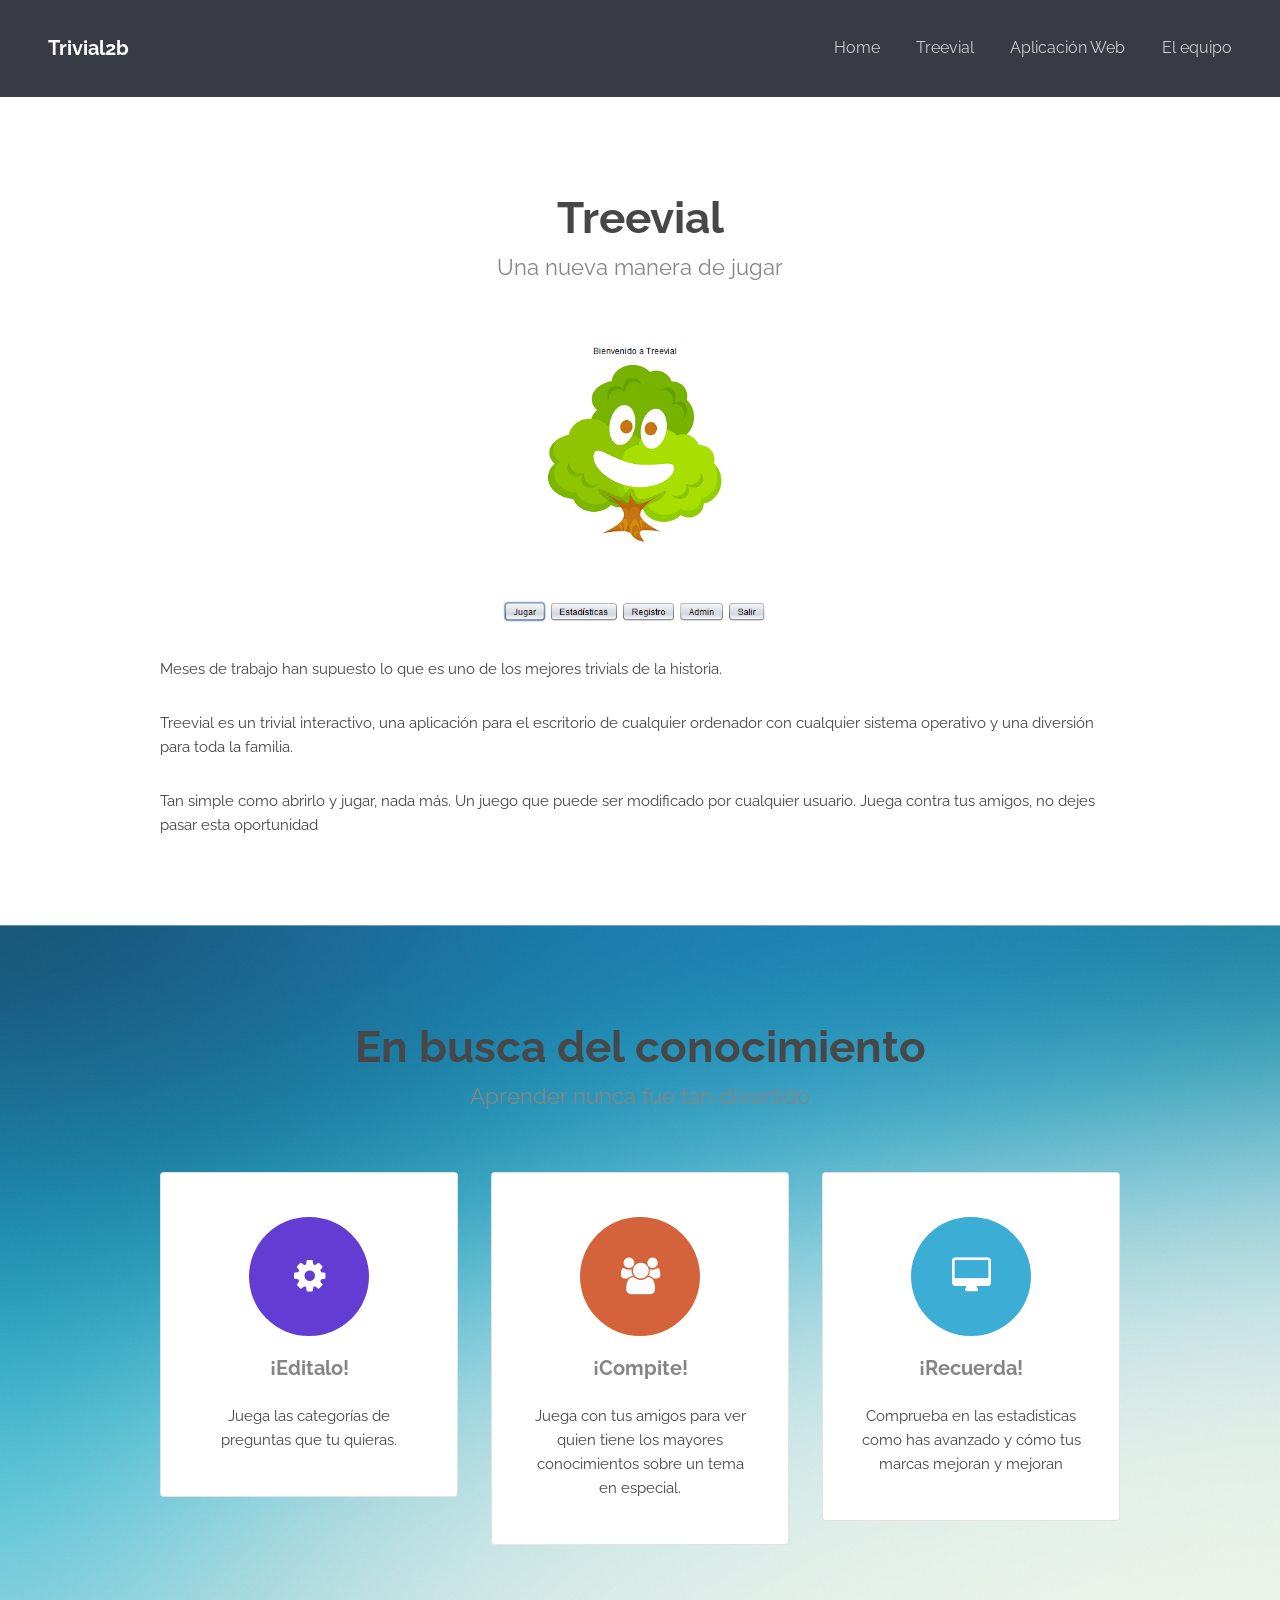
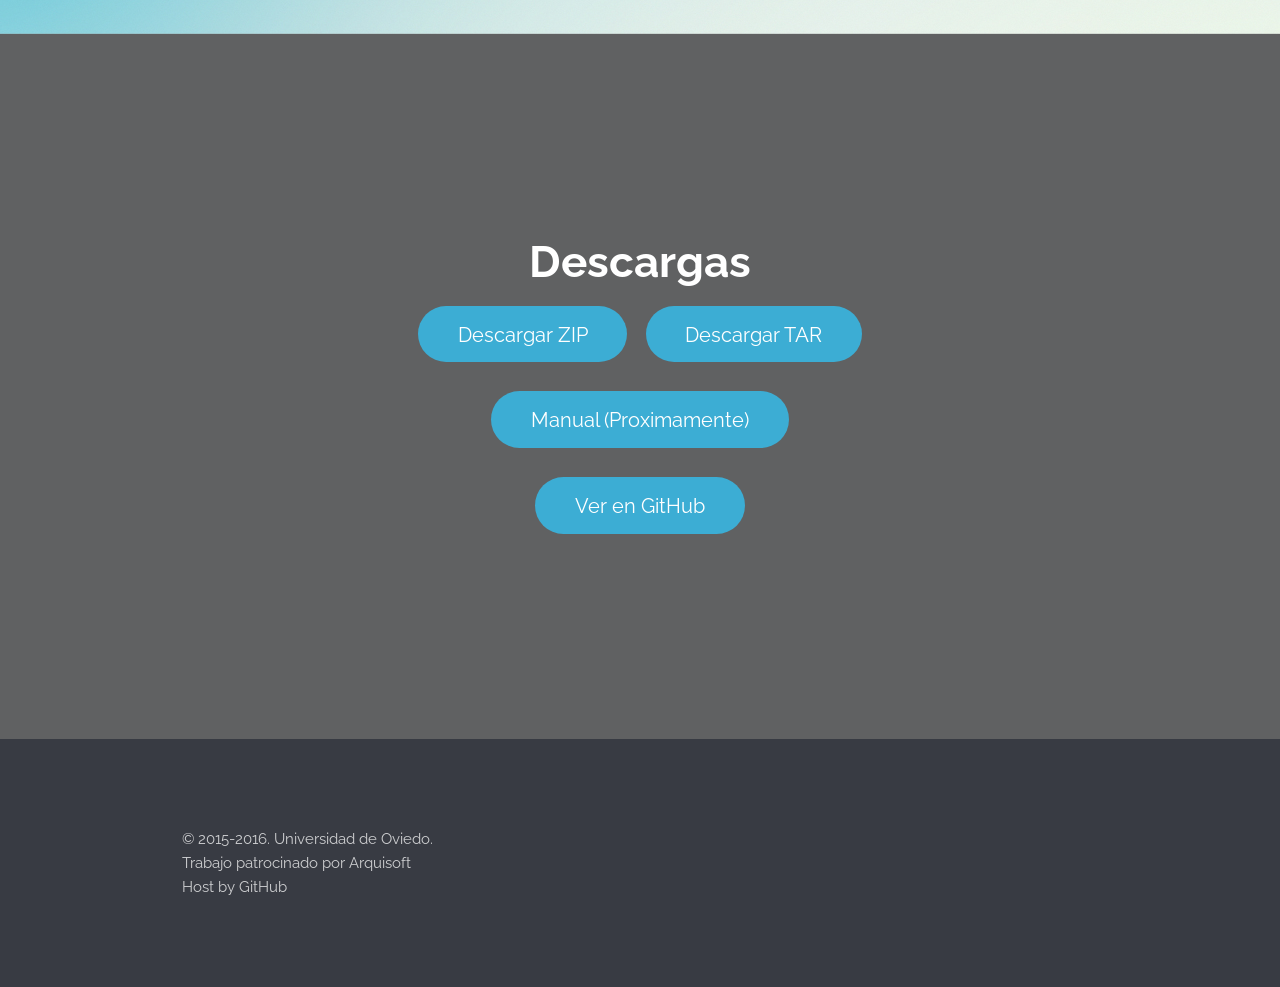
==== aplicacionWeb.html @ b8b86295 "Añadida página de equipo Los integrantes del equipo han sido añadidos con fotos incluidas." ====
<!DOCTYPE html>
<!--
	Transit by TEMPLATED
	templated.co @templatedco
	Released for free under the Creative Commons Attribution 3.0 license (templated.co/license)
-->
<html>
	<head>
		<meta charset="UTF-8">
		<title>Treevial</title>
		<meta http-equiv="content-type" content="text/html; charset=utf-8" />
		<meta name="description" content="" />
		<meta name="keywords" content="" />
		<!--[if lte IE 8]><script src="javascripts/html5shiv.js"></script><![endif]-->
		<script src="javascripts/jquery.min.js"></script>
		<script src="javascripts/skel.min.js"></script>
		<script src="javascripts/skel-layers.min.js"></script>
		<script src="javascripts/init.js"></script>
		<noscript>
			<link rel="stylesheet" href="css/skel.css" />
			<link rel="stylesheet" href="css/style.css" />
			<link rel="stylesheet" href="css/style-xlarge.css" />
		</noscript>
	</head>
	<body>

		<!-- Header -->
			<header id="header">
				<h1><a href="index.html">Trivial2b</a></h1>
				<nav id="nav">
					<ul>
						<li><a href="index.html">Home</a></li>
						<li><a href="treevial.html">Treevial</a></li>
						<li><a href="aplicacionWeb.html">Aplicación Web</a></li>
						<li><a href="equipo.html">El equipo</a></li>
					</ul>
				</nav>
			</header>

		<!-- Main -->
			<section id="main" class="wrapper">
				<div class="container">

					<header class="major">
						<h2>Treevial</h2>
						<p>Una nueva manera de jugar</p>
					</header>

					<a href="https://github.com/Arquisoft/Trivial2b" class="image fix">
						<img src="images/Treevial_Inicio.png" alt="Treevial" />
					</a>
					<p>Meses de trabajo han supuesto lo que es uno de los mejores trivials de la historia.</p>
					<p>Treevial es un trivial interactivo, una aplicación para el escritorio de cualquier ordenador con cualquier sistema operativo y una diversión para toda la familia.</p>
					<p>Tan simple como abrirlo y jugar, nada más. Un juego que puede ser modificado por cualquier usuario. Juega contra tus amigos, no dejes pasar esta oportunidad</p>
				</div>
			</section>

		<!-- Características -->
			<section id="one" class="wrapper style1 special">
				<div class="container">
					<header class="major">
						<h2>En busca del conocimiento</h2>
						<p>Aprender nunca fue tan divertido</p>
					</header>
					<div class="row 150%">
						<div class="4u 12u$(medium)">
							<section class="box">
								<i class="icon big rounded color3 fa-cog"></i>
								<h3>¡Editalo!</h3>
								<p>Juega las categorías de preguntas que tu quieras.</p>
							</section>
						</div>
						<div class="4u 12u$(medium)">
							<section class="box">
								<i class="icon big rounded color7 fa-users"></i>
								<h3>¡Compite!</h3>
								<p>Juega con tus amigos para ver quien tiene los mayores conocimientos sobre un tema en especial.</p>
							</section>
						</div>
						<div class="4u$ 12u$(medium)">
							<section class="box">
								<i class="icon big rounded color1 fa-desktop"></i>
								<h3>¡Recuerda!</h3>
								<p>Comprueba en las estadisticas como has avanzado y cómo tus marcas mejoran y mejoran</p>
							</section>
						</div>
					</div>
				</div>
			</section>
			
		<!-- Opciones -->
			<section id="bannerTreevial">
				<h2>Descargas</h2>
				<ul class="actions">
					<li>
						<a class="button big" href="https://github.com/Arquisoft/Trivial2b/zipball/master">Descargar ZIP</a>
					</li>
					<li>
						<a class="button big" href="https://github.com/Arquisoft/Trivial2b/tarball/master">Descargar TAR</a>
					</li>
				</ul>
				<ul class="actions">
					<li>
						<a class="button big" href="">Manual (Proximamente)</a>
					</li>
				</ul>
				<ul class="actions">
					<li>
						<a class="button big" href="https://github.com/Arquisoft/Trivial2b">Ver en GitHub</a>
					</li>
				</ul>
				
			</section>
			
		<!-- Pie -->
			<footer id="footer">
				<div class="container">
					<div class="row">
						<div class="8u 12u$(medium)">
							<ul class="decorationOff">
								<li>&copy; 2015-2016. Universidad de Oviedo.</li>
								<li>Trabajo patrocinado por <a href="https://github.com/Arquisoft">Arquisoft</a></li>
								<li>Host by <a href="https://github.com/">GitHub</a></li>
							</ul>
						</div>
					</div>
				</div>
			</footer>

	</body>
</html>
---- css/skel.css ----
/* Resets (http://meyerweb.com/eric/tools/css/reset/ | v2.0 | 20110126 | License: none (public domain)) */

	html,body,div,span,applet,object,iframe,h1,h2,h3,h4,h5,h6,p,blockquote,pre,a,abbr,acronym,address,big,cite,code,del,dfn,em,img,ins,kbd,q,s,samp,small,strike,strong,sub,sup,tt,var,b,u,i,center,dl,dt,dd,ol,ul,li,fieldset,form,label,legend,table,caption,tbody,tfoot,thead,tr,th,td,article,aside,canvas,details,embed,figure,figcaption,footer,header,hgroup,menu,nav,output,ruby,section,summary,time,mark,audio,video{margin:0;padding:0;border:0;font-size:100%;font:inherit;vertical-align:baseline;}article,aside,details,figcaption,figure,footer,header,hgroup,menu,nav,section{display:block;}body{line-height:1;}ol,ul{list-style:none;}blockquote,q{quotes:none;}blockquote:before,blockquote:after,q:before,q:after{content:'';content:none;}table{border-collapse:collapse;border-spacing:0;}body{-webkit-text-size-adjust:none}

/* Box Model */

	*, *:before, *:after {
		-moz-box-sizing: border-box;
		-webkit-box-sizing: border-box;
		box-sizing: border-box;
	}

/* Container */

	.container {
		margin-left: auto;
		margin-right: auto;

		/* width: (containers) */
		width: 1200px;
	}

	/* Modifiers */

		/* 125% */
			.container.\31 25\25 {
				width: 100%;

				/* max-width: (containers * 1.25) */
				max-width: 1500px;

				/* min-width: (containers) */
				min-width: 1200px;
			}

		/* 75% */
			.container.\37 5\25 {

				/* width: (containers * 0.75) */
				width: 900px;

			}

		/* 50% */
			.container.\35 0\25 {

				/* width: (containers * 0.50) */
				width: 600px;

			}

		/* 25% */
			.container.\32 5\25 {

				/* width: (containers * 0.25) */
				width: 300px;

			}

/* Grid */

	.row {
		border-bottom: solid 1px transparent;
	}

	.row > * {
		float: left;
	}

	.row:after, .row:before {
		content: '';
		display: block;
		clear: both;
		height: 0;
	}

	.row.uniform > * > :first-child {
		margin-top: 0;
	}

	.row.uniform > * > :last-child {
		margin-bottom: 0;
	}

	/* Gutters */

		/* Normal */

			.row > * {
				/* padding: (gutters.horizontal) 0 0 (gutters.vertical) */
				padding: 0 0 0 2em;
			}

			.row {
				/* margin: -(gutters.horizontal) 0 -1px -(gutters.vertical) */
				margin: 0 0 -1px -2em;
			}

			.row.uniform > * {
				/* padding: (gutters.vertical) 0 0 (gutters.vertical) */
				padding: 2em 0 0 2em;
			}

			.row.uniform {
				/* margin: -(gutters.vertical) 0 -1px -(gutters.vertical) */
				margin: -2em 0 -1px -2em;
			}

		/* 200% */

			.row.\32 00\25 > * {
				/* padding: (gutters.horizontal) 0 0 (gutters.vertical) */
				padding: 0 0 0 4em;
			}

			.row.\32 00\25 {
				/* margin: -(gutters.horizontal) 0 -1px -(gutters.vertical) */
				margin: 0 0 -1px -4em;
			}

			.row.uniform.\32 00\25 > * {
				/* padding: (gutters.vertical) 0 0 (gutters.vertical) */
				padding: 4em 0 0 4em;
			}

			.row.uniform.\32 00\25 {
				/* margin: -(gutters.vertical) 0 -1px -(gutters.vertical) */
				margin: -4em 0 -1px -4em;
			}

		/* 150% */

			.row.\31 50\25 > * {
				/* padding: (gutters.horizontal) 0 0 (gutters.vertical) */
				padding: 0 0 0 1.5em;
			}

			.row.\31 50\25 {
				/* margin: -(gutters.horizontal) 0 -1px -(gutters.vertical) */
				margin: 0 0 -1px -1.5em;
			}

			.row.uniform.\31 50\25 > * {
				/* padding: (gutters.vertical) 0 0 (gutters.vertical) */
				padding: 1.5em 0 0 1.5em;
			}

			.row.uniform.\31 50\25 {
				/* margin: -(gutters.vertical) 0 -1px -(gutters.vertical) */
				margin: -1.5em 0 -1px -1.5em;
			}

		/* 50% */

			.row.\35 0\25 > * {
				/* padding: (gutters.horizontal) 0 0 (gutters.vertical) */
				padding: 0 0 0 1em;
			}

			.row.\35 0\25 {
				/* margin: -(gutters.horizontal) 0 -1px -(gutters.vertical) */
				margin: 0 0 -1px -1em;
			}

			.row.uniform.\35 0\25 > * {
				/* padding: (gutters.vertical) 0 0 (gutters.vertical) */
				padding: 1em 0 0 1em;
			}

			.row.uniform.\35 0\25 {
				/* margin: -(gutters.vertical) 0 -1px -(gutters.vertical) */
				margin: -1em 0 -1px -1em;
			}

		/* 25% */

			.row.\32 5\25 > * {
				/* padding: (gutters.horizontal) 0 0 (gutters.vertical) */
				padding: 0 0 0 0.5em;
			}

			.row.\32 5\25 {
				/* margin: -(gutters.horizontal) 0 -1px -(gutters.vertical) */
				margin: 0 0 -1px -0.5em;
			}

			.row.uniform.\32 5\25 > * {
				/* padding: (gutters.vertical) 0 0 (gutters.vertical) */
				padding: 0.5em 0 0 0.5em;
			}

			.row.uniform.\32 5\25 {
				/* margin: -(gutters.vertical) 0 -1px -(gutters.vertical) */
				margin: -0.5em 0 -1px -0.5em;
			}

		/* 0% */

			.row.\30 \25 > * {
				padding: 0;
			}

			.row.\30 \25 {
				margin: 0 0 -1px 0;
			}

	/* Cells */

		.\31 2u, .\31 2u\24 { width: 100%; clear: none; margin-left: 0; }
		.\31 1u, .\31 1u\24 { width: 91.6666666667%; clear: none; margin-left: 0; }
		.\31 0u, .\31 0u\24 { width: 83.3333333333%; clear: none; margin-left: 0; }
		.\39 u, .\39 u\24 { width: 75%; clear: none; margin-left: 0; }
		.\38 u, .\38 u\24 { width: 66.6666666667%; clear: none; margin-left: 0; }
		.\37 u, .\37 u\24 { width: 58.3333333333%; clear: none; margin-left: 0; }
		.\36 u, .\36 u\24 { width: 50%; clear: none; margin-left: 0; }
		.\35 u, .\35 u\24 { width: 41.6666666667%; clear: none; margin-left: 0; }
		.\34 u, .\34 u\24 { width: 33.3333333333%; clear: none; margin-left: 0; }
		.\33 u, .\33 u\24 { width: 25%; clear: none; margin-left: 0; }
		.\32 u, .\32 u\24 { width: 16.6666666667%; clear: none; margin-left: 0; }
		.\31 u, .\31 u\24 { width: 8.3333333333%; clear: none; margin-left: 0; }

		.\31 2u\24 + *,
		.\31 1u\24 + *,
		.\31 0u\24 + *,
		.\39 u\24 + *,
		.\38 u\24 + *,
		.\37 u\24 + *,
		.\36 u\24 + *,
		.\35 u\24 + *,
		.\34 u\24 + *,
		.\33 u\24 + *,
		.\32 u\24 + *,
		.\31 u\24 + * {
			clear: left;
		}

		.\-11u { margin-left: 91.6666666667% }
		.\-10u { margin-left: 83.3333333333% }
		.\-9u { margin-left: 75% }
		.\-8u { margin-left: 66.6666666667% }
		.\-7u { margin-left: 58.3333333333% }
		.\-6u { margin-left: 50% }
		.\-5u { margin-left: 41.6666666667% }
		.\-4u { margin-left: 33.3333333333% }
		.\-3u { margin-left: 25% }
		.\-2u { margin-left: 16.6666666667% }
		.\-1u { margin-left: 8.3333333333% }
---- css/style.css ----
@charset "UTF-8";
@import url(font-awesome.min.css);
@import url(http://fonts.googleapis.com/css?family=Raleway:700,400);

/*
	Transit by TEMPLATED
	templated.co @templatedco
	Released for free under the Creative Commons Attribution 3.0 license (templated.co/license)
*/

/* Basic */

	body {
		background: #fff;
	}

		body.is-loading *, body.is-loading *:before, body.is-loading *:after {
			-moz-animation: none !important;
			-webkit-animation: none !important;
			-o-animation: none !important;
			-ms-animation: none !important;
			animation: none !important;
			-moz-transition: none !important;
			-webkit-transition: none !important;
			-o-transition: none !important;
			-ms-transition: none !important;
			transition: none !important;
		}

	body, input, select, textarea {
		color: #444;
		font-family: "Raleway", Helvetica, sans-serif;
		font-size: 13pt;
		font-weight: 400;
		line-height: 1.65em;
	}

	a {
		color: #383b43;
		text-decoration: none;
	}

		a:active, a:hover {
			text-decoration: underline;
		}

	strong, b {
		color: #474747;
		font-weight: 700;
	}

	em, i {
		font-style: italic;
	}

	p {
		margin: 0 0 2em 0;
	}

	h1, h2, h3, h4, h5, h6 {
		color: #474747;
		font-weight: 700;
		line-height: 1em;
		margin: 0 0 1em 0;
	}

		h1 a, h2 a, h3 a, h4 a, h5 a, h6 a {
			color: inherit;
			text-decoration: none;
		}

	h2 {
		font-size: 1.75em;
		line-height: 1.5em;
	}

	h3 {
		font-size: 1.35em;
		line-height: 1.5em;
	}

	h4 {
		font-size: 1.1em;
		line-height: 1.5em;
	}

	h5 {
		font-size: 0.9em;
		line-height: 1.5em;
	}

	h6 {
		font-size: 0.7em;
		line-height: 1.5em;
	}

	sub {
		font-size: 0.8em;
		position: relative;
		top: 0.5em;
	}

	sup {
		font-size: 0.8em;
		position: relative;
		top: -0.5em;
	}

	hr {
		border: 0;
		border-bottom: solid 1px rgba(144, 144, 144, 0.25);
		margin: 2em 0;
	}

		hr.major {
			margin: 3em 0;
		}

	blockquote {
		border-left: solid 4px rgba(144, 144, 144, 0.25);
		font-style: italic;
		margin: 0 0 2em 0;
		padding: 0.5em 0 0.5em 2em;
	}

	code {
		background: rgba(144, 144, 144, 0.075);
		border-radius: 4px;
		border: solid 1px rgba(144, 144, 144, 0.25);
		font-family: "Courier New", monospace;
		font-size: 0.9em;
		margin: 0 0.25em;
		padding: 0.25em 0.65em;
	}

	pre {
		-webkit-overflow-scrolling: touch;
		font-family: "Courier New", monospace;
		font-size: 0.9em;
		margin: 0 0 2em 0;
	}

		pre code {
			display: block;
			line-height: 1.75em;
			padding: 1em 1.5em;
			overflow-x: auto;
		}

	.align-left {
		text-align: left;
	}

	.align-center {
		text-align: center;
	}

	.align-right {
		text-align: right;
	}

/* Section/Article */

	section.special, article.special {
		text-align: center;
	}

	header p {
		color: #858585;
		position: relative;
		margin: 0 0 1.5em 0;
	}

	header h2 + p {
		font-size: 1.25em;
		margin-top: -1em;
		line-height: 1.5em;
	}

	header h3 + p {
		font-size: 1.1em;
		margin-top: -0.8em;
		line-height: 1.5em;
	}

	header h4 + p,
	header h5 + p,
	header h6 + p {
		font-size: 0.9em;
		margin-top: -0.6em;
		line-height: 1.5em;
	}

	header.major {
		text-align: center;
		margin-bottom: 4em;
	}

		header.major h2 {
			font-size: 3em;
			margin-bottom: 0.5em;
		}

		header.major p {
			font-size: 1.5em;
		}

/* Form */

	form {
		margin: 0 0 2em 0;
	}

	label {
		color: #474747;
		display: block;
		font-size: 0.9em;
		font-weight: 700;
		margin: 0 0 1em 0;
	}

	input[type="text"],
	input[type="password"],
	input[type="email"],
	select,
	textarea {
		-moz-appearance: none;
		-webkit-appearance: none;
		-o-appearance: none;
		-ms-appearance: none;
		appearance: none;
		background: rgba(144, 144, 144, 0.075);
		border-radius: 4px;
		border: none;
		color: inherit;
		display: block;
		outline: 0;
		padding: 0 1em;
		text-decoration: none;
		width: 100%;
	}

		input[type="text"]:invalid,
		input[type="password"]:invalid,
		input[type="email"]:invalid,
		select:invalid,
		textarea:invalid {
			box-shadow: none;
		}

		input[type="text"]:focus,
		input[type="password"]:focus,
		input[type="email"]:focus,
		select:focus,
		textarea:focus {
			border-color: #383b43;
			box-shadow: 0 0 0 1px #383b43;
		}

	.select-wrapper {
		text-decoration: none;
		display: block;
		position: relative;
	}

		.select-wrapper:before {
			content: "";
			-moz-osx-font-smoothing: grayscale;
			-webkit-font-smoothing: antialiased;
			font-family: FontAwesome;
			font-style: normal;
			font-weight: normal;
			text-transform: none !important;
		}

		.select-wrapper:before {
			color: rgba(144, 144, 144, 0.25);
			display: block;
			height: 2.75em;
			line-height: 2.75em;
			pointer-events: none;
			position: absolute;
			right: 0;
			text-align: center;
			top: 0;
			width: 2.75em;
		}

		.select-wrapper select::-ms-expand {
			display: none;
		}

	input[type="text"],
	input[type="password"],
	input[type="email"],
	select {
		height: 2.75em;
	}

	textarea {
		padding: 0.75em 1em;
	}

	input[type="checkbox"],
	input[type="radio"] {
		-moz-appearance: none;
		-webkit-appearance: none;
		-o-appearance: none;
		-ms-appearance: none;
		appearance: none;
		display: block;
		float: left;
		margin-right: -2em;
		opacity: 0;
		width: 1em;
		z-index: -1;
	}

		input[type="checkbox"] + label,
		input[type="radio"] + label {
			text-decoration: none;
			color: #444;
			cursor: pointer;
			display: inline-block;
			font-size: 1em;
			font-weight: 400;
			padding-left: 2.4em;
			padding-right: 0.75em;
			position: relative;
		}

			input[type="checkbox"] + label:before,
			input[type="radio"] + label:before {
				-moz-osx-font-smoothing: grayscale;
				-webkit-font-smoothing: antialiased;
				font-family: FontAwesome;
				font-style: normal;
				font-weight: normal;
				text-transform: none !important;
			}

			input[type="checkbox"] + label:before,
			input[type="radio"] + label:before {
				background: rgba(144, 144, 144, 0.075);
				border-radius: 4px;
				border: solid 1px rgba(144, 144, 144, 0.25);
				content: '';
				display: inline-block;
				height: 1.65em;
				left: 0;
				line-height: 1.58125em;
				position: absolute;
				text-align: center;
				top: 0;
				width: 1.65em;
			}

		input[type="checkbox"]:checked + label:before,
		input[type="radio"]:checked + label:before {
			background: #3cadd4;
			border-color: #3cadd4;
			color: #ffffff;
			content: '\f00c';
		}

		input[type="checkbox"]:focus + label:before,
		input[type="radio"]:focus + label:before {
			border-color: #383b43;
			box-shadow: 0 0 0 1px #383b43;
		}

	input[type="checkbox"] + label:before {
		border-radius: 4px;
	}

	input[type="radio"] + label:before {
		border-radius: 100%;
	}

	::-webkit-input-placeholder {
		color: #858585 !important;
		opacity: 1.0;
	}

	:-moz-placeholder {
		color: #858585 !important;
		opacity: 1.0;
	}

	::-moz-placeholder {
		color: #858585 !important;
		opacity: 1.0;
	}

	:-ms-input-placeholder {
		color: #858585 !important;
		opacity: 1.0;
	}

	.formerize-placeholder {
		color: #858585 !important;
		opacity: 1.0;
	}

/* Box */

	.box {
		border-radius: 4px;
		border: solid 1px rgba(144, 144, 144, 0.25);
		margin-bottom: 2em;
		padding: 1.5em;
	}

		.box > :last-child,
		.box > :last-child > :last-child,
		.box > :last-child > :last-child > :last-child {
			margin-bottom: 0;
		}

		.box.alt {
			border: 0;
			border-radius: 0;
			padding: 0;
		}

/* Icon */

	.icon {
		text-decoration: none;
		border-bottom: none;
		position: relative;
	}

		.icon:before {
			-moz-osx-font-smoothing: grayscale;
			-webkit-font-smoothing: antialiased;
			font-family: FontAwesome;
			font-style: normal;
			font-weight: normal;
			text-transform: none !important;
		}

		.icon:active, .icon:hover {
			text-decoration: none;
		}

		.icon > .label {
			display: none;
		}

		.icon.rounded {
			background-color: #383b43;
			border-radius: 100%;
			color: #ffffff;
			display: inline-block;
			height: 3.25em;
			line-height: 3.25em;
			text-align: center;
			width: 3.25em;
		}

			.icon.rounded.big {
				font-size: 2.5em;
				margin-bottom: 0.5em;
			}

			.icon.rounded.colorBlack {
				background-color: #000;
			}
			
			.icon.rounded.color1 {
				background-color: #3cadd4;
			}

			.icon.rounded.color2 {
				background-color: #3c61d4;
			}

			.icon.rounded.color3 {
				background-color: #633cd4;
			}

			.icon.rounded.color4 {
				background-color: #af3cd4;
			}

			.icon.rounded.color5 {
				background-color: #d43cad;
			}

			.icon.rounded.color6 {
				background-color: #DC2E42;
			}

			.icon.rounded.color7 {
				background-color: #d4633c;
			}

			.icon.rounded.color8 {
				background-color: #ECB44C;
			}

			.icon.rounded.color9 {
				background-color: #add43c;
			}

			.icon.rounded.color10 {
				background-color: #61d43c;
			}

			.icon.rounded.fa-twitter {
				background-color: #2daae4;
			}

			.icon.rounded.fa-facebook {
				background-color: #39599f;
			}

			.icon.rounded.fa-google-plus {
				background-color: #c91e1f;
			}

			.icon.rounded.fa-dribbble {
				background-color: #c4376b;
			}

			.icon.rounded.fa-tumblr, .icon.rounded.fa-linkedin {
				background-color: #31516a;
			}

			.icon.rounded.fa-rss {
				background-color: #f2600b;
			}

/* Image */

	.image {
		border-radius: 4px;
		border: 0;
		display: inline-block;
		position: relative;
	}

		.image img {
			border-radius: 4px;
			display: block;
		}

		.image.left {
			float: left;
			padding: 0 1.5em 1em 0;
			top: 0.25em;
		}

		.image.right {
			float: right;
			padding: 0 0 1em 1.5em;
			top: 0.25em;
		}

		.image.left, .image.right {
			max-width: 40%;
		}

			.image.left img, .image.right img {
				width: 100%;
			}

		.image.fit {
			display: block;
			margin: 0 0 2em 0;
			width: 100%;
		}

			.image.fit img {
				width: 100%;
			}
			
		.image.fix {
			display: block;
			margin: 0 0 2em 0;
			width: 67%;
		}

			.image.fix img {
				width: 67%;
				margin: 0 40%;
			}

/* List */

	ol {
		list-style: decimal;
		margin: 0 0 2em 0;
		padding-left: 1.25em;
	}

		ol li {
			padding-left: 0.25em;
		}

	ul {
		list-style: disc;
		margin: 0 0 2em 0;
		padding-left: 1em;
	}

		ul li {
			padding-left: 0.5em;
		}

		ul.alt {
			list-style: none;
			padding-left: 0;
		}

			ul.alt li {
				border-top: solid 1px rgba(144, 144, 144, 0.25);
				padding: 0.5em 0;
			}

				ul.alt li:first-child {
					border-top: 0;
					padding-top: 0;
				}

		ul.unstyled {
			list-style: none;
			padding-left: 0;
		}

			ul.unstyled li {
				padding: 0.4em 0;
			}

		ul.icons {
			cursor: default;
			list-style: none;
			padding-left: 0;
		}

			ul.icons li {
				display: inline-block;
				padding: 0 1em 0 0;
			}

				ul.icons li:last-child {
					padding-right: 0;
				}

				ul.icons li .icon:before {
					font-size: 2em;
				}

		ul.actions {
			cursor: default;
			list-style: none;
			padding-left: 0;
		}

			ul.actions li {
				display: inline-block;
				padding: 0 1em 0 0;
				vertical-align: middle;
			}

				ul.actions li:last-child {
					padding-right: 0;
				}

			ul.actions.small li {
				padding: 0 0.5em 0 0;
			}

			ul.actions.vertical li {
				display: block;
				padding: 1em 0 0 0;
			}

				ul.actions.vertical li:first-child {
					padding-top: 0;
				}

				ul.actions.vertical li > * {
					margin-bottom: 0;
				}

			ul.actions.vertical.small li {
				padding: 0.5em 0 0 0;
			}

				ul.actions.vertical.small li:first-child {
					padding-top: 0;
				}

			ul.actions.fit {
				display: table;
				margin-left: -1em;
				padding: 0;
				table-layout: fixed;
				width: calc(100% + 1em);
			}

				ul.actions.fit li {
					display: table-cell;
					padding: 0 0 0 1em;
				}

					ul.actions.fit li > * {
						margin-bottom: 0;
					}

				ul.actions.fit.small {
					margin-left: -0.5em;
					width: calc(100% + 0.5em);
				}

					ul.actions.fit.small li {
						padding: 0 0 0 0.5em;
					}

	dl {
		margin: 0 0 2em 0;
	}

/* Table */

	.table-wrapper {
		-webkit-overflow-scrolling: touch;
		overflow-x: auto;
	}

	table {
		margin: 0 0 2em 0;
		width: 100%;
	}

		table tbody tr {
			border: solid 1px rgba(144, 144, 144, 0.25);
			border-left: 0;
			border-right: 0;
		}

			table tbody tr:nth-child(2n + 1) {
				background-color: rgba(144, 144, 144, 0.075);
			}

		table td {
			padding: 0.75em 0.75em;
		}

		table th {
			color: #474747;
			font-size: 0.9em;
			font-weight: 700;
			padding: 0 0.75em 0.75em 0.75em;
			text-align: left;
		}

		table thead {
			border-bottom: solid 2px rgba(144, 144, 144, 0.25);
		}

		table tfoot {
			border-top: solid 2px rgba(144, 144, 144, 0.25);
		}

		table.alt {
			border-collapse: separate;
		}

			table.alt tbody tr td {
				border: solid 1px rgba(144, 144, 144, 0.25);
				border-left-width: 0;
				border-top-width: 0;
			}

				table.alt tbody tr td:first-child {
					border-left-width: 1px;
				}

			table.alt tbody tr:first-child td {
				border-top-width: 1px;
			}

			table.alt thead {
				border-bottom: 0;
			}

			table.alt tfoot {
				border-top: 0;
			}

/* Button */

	input[type="submit"],
	input[type="reset"],
	input[type="button"],
	.button {
		-moz-appearance: none;
		-webkit-appearance: none;
		-o-appearance: none;
		-ms-appearance: none;
		appearance: none;
		-moz-transition: background-color 0.2s ease-in-out, color 0.2s ease-in-out;
		-webkit-transition: background-color 0.2s ease-in-out, color 0.2s ease-in-out;
		-o-transition: background-color 0.2s ease-in-out, color 0.2s ease-in-out;
		-ms-transition: background-color 0.2s ease-in-out, color 0.2s ease-in-out;
		transition: background-color 0.2s ease-in-out, color 0.2s ease-in-out;
		background-color: #3cadd4;
		border-radius: 30px;
		border: 0;
		color: #ffffff !important;
		cursor: pointer;
		display: inline-block;
		font-weight: 400;
		height: 2.85em;
		line-height: 2.95em;
		padding: 0 2em;
		text-align: center;
		text-decoration: none;
		white-space: nowrap;
	}

		input[type="submit"]:hover,
		input[type="reset"]:hover,
		input[type="button"]:hover,
		.button:hover {
			background-color: #51b6d9;
			text-decoration: none;
		}

		input[type="submit"]:active,
		input[type="reset"]:active,
		input[type="button"]:active,
		.button:active {
			background-color: #2da2ca;
			text-decoration: none;
		}

		input[type="submit"].icon,
		input[type="reset"].icon,
		input[type="button"].icon,
		.button.icon {
			padding-left: 1.35em;
		}

			input[type="submit"].icon:before,
			input[type="reset"].icon:before,
			input[type="button"].icon:before,
			.button.icon:before {
				margin-right: 0.5em;
			}

		input[type="submit"].fit,
		input[type="reset"].fit,
		input[type="button"].fit,
		.button.fit {
			display: block;
			margin: 0 0 1em 0;
			width: 100%;
		}

		input[type="submit"].small,
		input[type="reset"].small,
		input[type="button"].small,
		.button.small {
			font-size: 0.8em;
		}

		input[type="submit"].big,
		input[type="reset"].big,
		input[type="button"].big,
		.button.big {
			font-size: 1.35em;
		}

		input[type="submit"].alt,
		input[type="reset"].alt,
		input[type="button"].alt,
		.button.alt {
			background-color: transparent;
			box-shadow: inset 0 0 0 2px rgba(144, 144, 144, 0.25);
			color: #474747 !important;
		}

			input[type="submit"].alt:hover,
			input[type="reset"].alt:hover,
			input[type="button"].alt:hover,
			.button.alt:hover {
				background-color: rgba(144, 144, 144, 0.075);
			}

			input[type="submit"].alt:active,
			input[type="reset"].alt:active,
			input[type="button"].alt:active,
			.button.alt:active {
				background-color: rgba(144, 144, 144, 0.2);
			}

			input[type="submit"].alt.icon:before,
			input[type="reset"].alt.icon:before,
			input[type="button"].alt.icon:before,
			.button.alt.icon:before {
				color: #858585;
			}

		input[type="submit"].special,
		input[type="reset"].special,
		input[type="button"].special,
		.button.special {
			background-color: #383b43;
			color: #ffffff !important;
		}

			input[type="submit"].special:hover,
			input[type="reset"].special:hover,
			input[type="button"].special:hover,
			.button.special:hover {
				background-color: #444751;
			}

			input[type="submit"].special:active,
			input[type="reset"].special:active,
			input[type="button"].special:active,
			.button.special:active {
				background-color: #2c2f35;
			}

		input[type="submit"].disabled, input[type="submit"]:disabled,
		input[type="reset"].disabled,
		input[type="reset"]:disabled,
		input[type="button"].disabled,
		input[type="button"]:disabled,
		.button.disabled,
		.button:disabled {
			background-color: #444 !important;
			box-shadow: inset 0 -0.15em 0 0 rgba(0, 0, 0, 0.15);
			color: #fff !important;
			cursor: default;
			opacity: 0.25;
		}

/* Header */

	body.landing #header {
		background-color: transparent;
		left: 0;
		position: absolute;
		top: 0;
	}

		body.landing #header nav a {
			color: rgba(255, 255, 255, 0.5);
		}

	#header {
		background-color: #383b43;
		color: #ffffff;
		cursor: default;
		font-size: 1.1em;
		height: 6em;
		line-height: 6em;
		width: 100%;
		z-index: 10000;
	}

		#header h1 {
			color: #ffffff;
			height: inherit;
			left: 3em;
			line-height: inherit;
			margin: 0;
			padding: 0;
			position: absolute;
		}

			#header h1 a {
				font-size: 1.25em;
			}

		#header nav {
			height: inherit;
			line-height: inherit;
			position: absolute;
			right: 3em;
			vertical-align: middle;
		}

			#header nav > ul {
				list-style: none;
				margin: 0;
				padding-left: 0;
			}

				#header nav > ul > li {
					border-radius: 4px;
					display: inline-block;
					margin-left: 2em;
					padding-left: 0;
				}

					#header nav > ul > li a {
						-moz-transition: color 0.2s ease-in-out;
						-webkit-transition: color 0.2s ease-in-out;
						-o-transition: color 0.2s ease-in-out;
						-ms-transition: color 0.2s ease-in-out;
						transition: color 0.2s ease-in-out;
						color: #cdced0;
						display: inline-block;
						text-decoration: none;
					}

						#header nav > ul > li a:active, #header nav > ul > li a:hover {
							color: #ffffff;
						}

					#header nav > ul > li:first-child {
						margin-left: 0;
					}

					#header nav > ul > li .button {
						background-color: #fff;
						color: #444 !important;
						height: 2.25em;
						line-height: 2.25em;
						margin-bottom: 0;
						padding: 0 1em;
						position: relative;
						top: -0.075em;
						vertical-align: middle;
					}

		#header .container {
			position: relative;
		}

			#header .container h1 {
				left: 0;
			}

			#header .container nav {
				right: 0;
			}

/* Banner */

	#banner {
		background-image: url(../images/dark_tint.png), url(../images/bokeh_car_lights_bg.jpg);
		background-position: center center;
		background-size: cover;
		color: #ffffff;
		padding: 14em 0em 14em;
		text-align: center;
	}

		#banner :last-child {
			margin-bottom: 0;
		}

		#banner h2 {
			color: #ffffff;
			font-size: 4em;
			line-height: 1.25em;
			margin: 0 0 0.5em 0;
			padding: 0;
		}

		#banner p {
			font-size: 1.5em;
			margin-bottom: 1.75em;
		}
		
/* Banner Treevial*/

	#bannerTreevial {
		background-image: url(../images/dark_tint.png), url(../images/Treevial_juego.png);
		background-position: center center;
		background-size: cover;
		color: #ffffff;
		padding: 14em 0em 14em;
		text-align: center;
	}

		#bannerTreevial :last-child {
			margin-bottom: 0;
		}

		#bannerTreevial h2 {
			color: #fff;
			font-size: 3em;
			line-height: 1.0em;
			margin: 0 0 0.5em 0;
			padding: 0;
		}

		#bannerTreevial p {
			font-size: 1.5em;
			margin-bottom: 1.75em;
		}		

/* Wrapper */

	.wrapper {
		padding: 6em 0em 4em;
		/* Style 1 Wrapper */
		/* Style 2 Wrapper */
		/* Style 3 Wrapper */
	}

		.wrapper.style1 {
			background-image: url("../images/degradadoAzul.jpg");
			background-size: auto;
			border-bottom: 1px solid rgba(144, 144, 144, 0.25);
			border-top: 1px solid rgba(144, 144, 144, 0.25);
		}

			.wrapper.style1 .box {
				background-color: #fff;
				padding: 3em 2.5em;
			}

				.wrapper.style1 .box h2, .wrapper.style1 .box h3, .wrapper.style1 .box h4, .wrapper.style1 .box h5, .wrapper.style1 .box h6 {
					color: #858585;
				}
				
		.wrapper.style2 .profiles {
			border-bottom: 1px solid rgba(144, 144, 144, 0.25);
			border-top: 1px solid rgba(144, 144, 144, 0.25);
			margin-bottom: 4em;
			padding-top: 4em;
		}

		.wrapper.style2 .profile {
			margin-bottom: 2em;
			text-align: left;
		}

			.wrapper.style2 .profile img {
				border-radius: 50%;
				float: left;
				margin-bottom: 1em;
				margin-right: 1em;
			}

			.wrapper.style2 .profile h4 {
				margin-bottom: 0;
				margin-top: 1em;
			}

		.wrapper.style2 footer {
			margin-left: auto;
			margin-right: auto;
			width: 70%;
		}

			.wrapper.style2 footer p {
				margin-bottom: 3em;
			}
			
/* Footer */

	#footer {
		background: #383b43;
		padding: 6em 0em 4em;
	}

		#footer h2, #footer h3, #footer h4 {
			color: #ffffff;
		}

		#footer p, #footer a, #footer li {
			color: #cdced0;
		}

		#footer .links {
			border-bottom: 1px solid rgba(144, 144, 144, 0.25);
			margin-bottom: 4em;
			padding-bottom: 1em;
		}

		#footer .copyright {
			margin-top: 0.65em;
			padding: 0;
		}

			#footer .copyright li {
				color: #858585;
				display: inline-block;
				list-style: none;
				margin-left: 0.5em;
				padding-left: 0.5em;
			}

				#footer .copyright li:first-child {
					margin-left: 0;
					padding-left: 0;
				}

			#footer .copyright a {
				color: #858585;
			}

		#footer .icons {
			text-align: right;
		}

		#footer a.icon {
			color: #ffffff;
			font-size: 0.65em;
			height: 4em;
			line-height: 4em;
			width: 4em;
			cursor: pointer;
		}
		#footer .decorationOff {
			list-style: none;
		}

/* Grid Demo */

	.grid-demo {
		display: block;
		margin: 0 0 2em 0;
	}

		.grid-demo span {
			background: #8d93a0;
			border-radius: 4px;
			color: rgba(0, 0, 0, 0.25);
			display: block;
			font-weight: 700;
			height: 2.75em;
			line-height: 2.75em;
			text-align: center;
		}

		.grid-demo .row.flush > div span {
			border-radius: 0;
		}

		.grid-demo .row.flush > div:first-child span {
			border-radius: 4px 0 0 4px;
		}

		.grid-demo .row.flush > div:last-child span {
			border-radius: 0 4px 4px 0;
		}
---- css/style-xlarge.css ----
/*
	Transit by TEMPLATED
	templated.co @templatedco
	Released for free under the Creative Commons Attribution 3.0 license (templated.co/license)
*/

/* Basic */

	body, input, select, textarea {
		font-size: 11pt;
	}
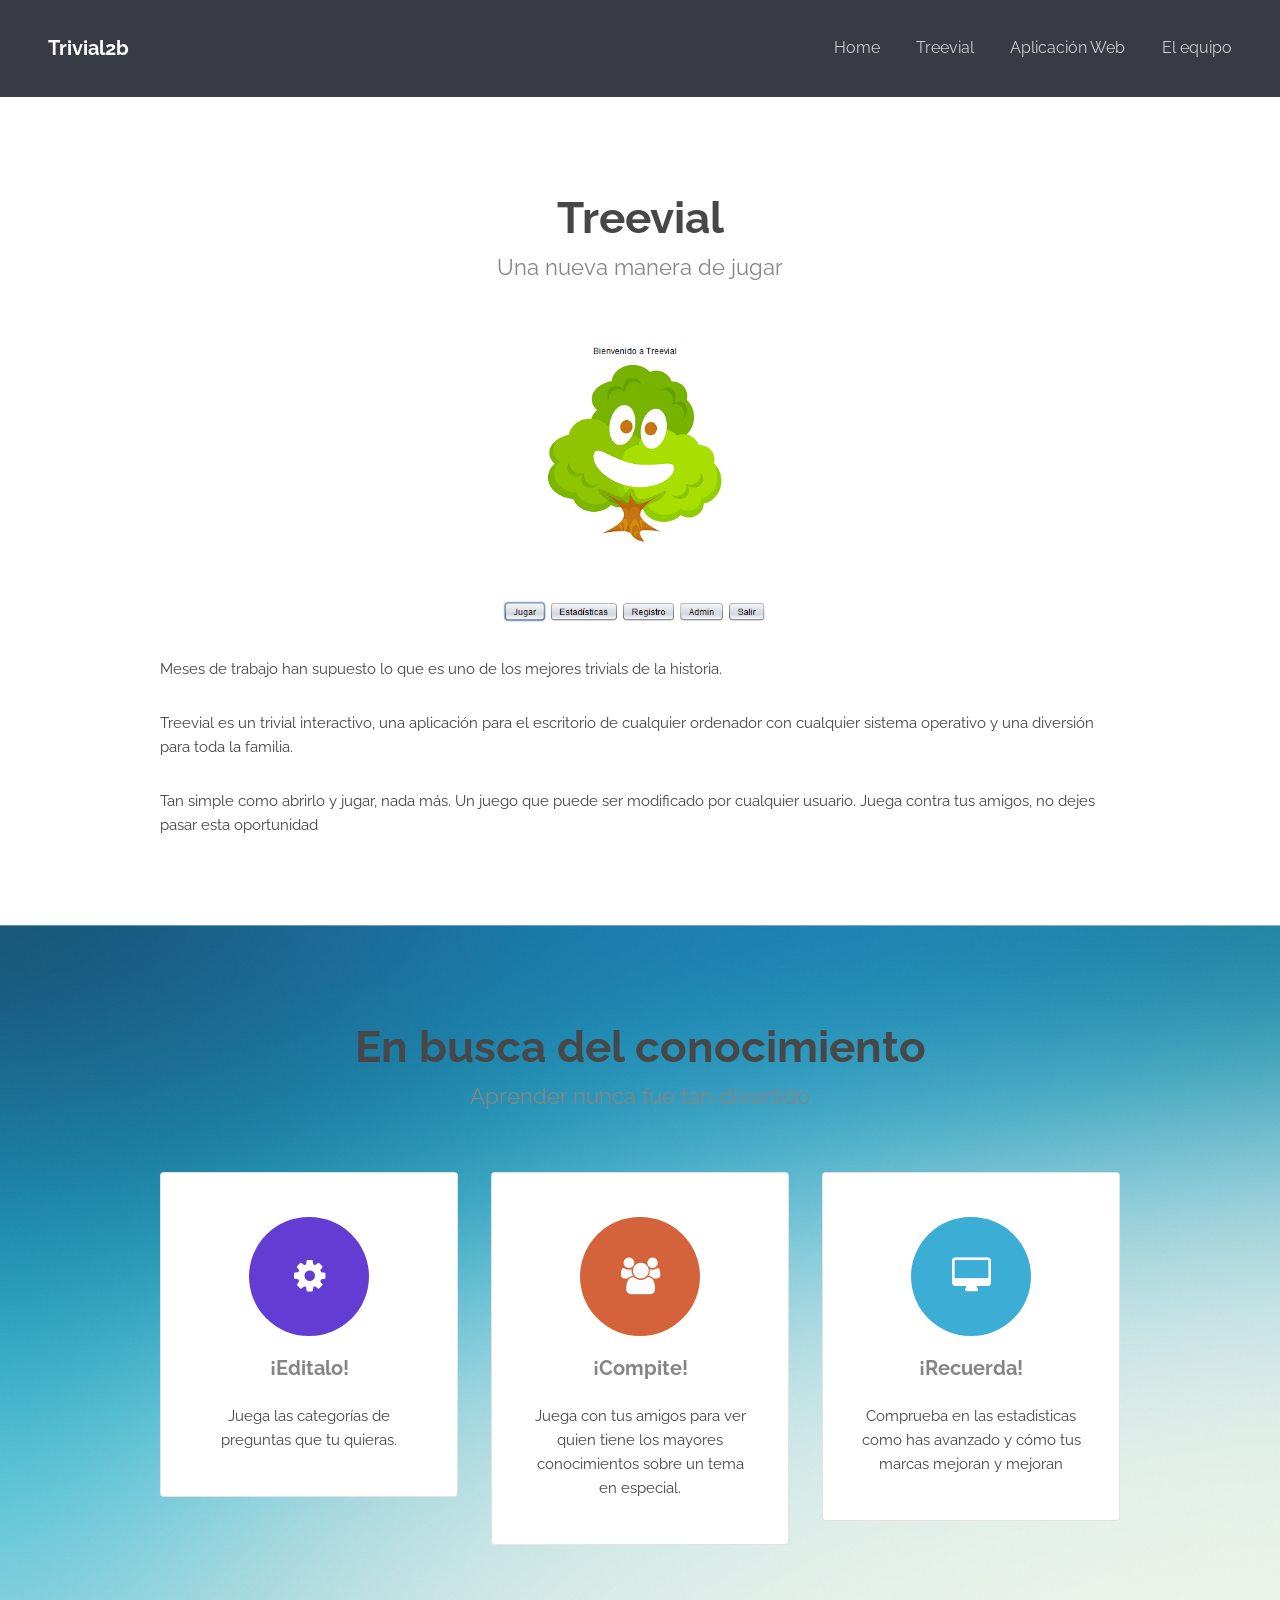
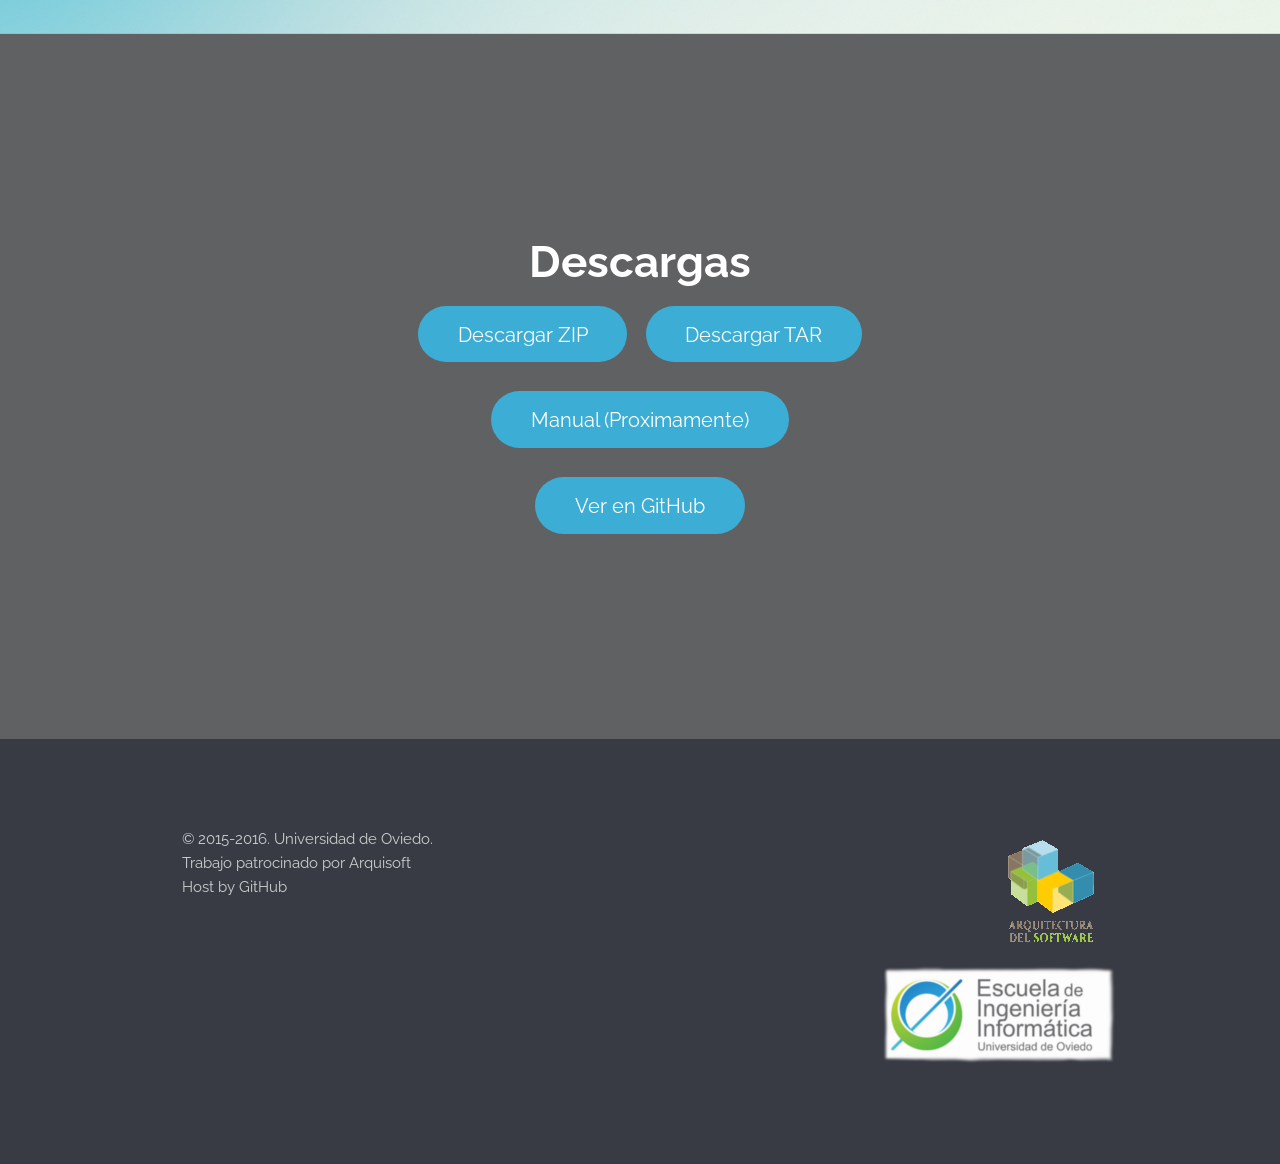
==== commit 7e24f8e1: "Arreglados bugs y mejoras Editadas imagenes Nuevo footer Añadidos Arquisoft y Uniovi como colaborado" ====
--- a/aplicacionWeb.html
+++ b/aplicacionWeb.html
@@ -24,7 +24,7 @@
 	</head>
 	<body>
 
-		<!-- Header -->
+		<!-- Nav -->
 			<header id="header">
 				<h1><a href="index.html">Trivial2b</a></h1>
 				<nav id="nav">
@@ -113,7 +113,7 @@
 			</section>
 			
 		<!-- Pie -->
-			<footer id="footer">
+		<footer id="footer">
 				<div class="container">
 					<div class="row">
 						<div class="8u 12u$(medium)">
@@ -123,9 +123,18 @@
 								<li>Host by <a href="https://github.com/">GitHub</a></li>
 							</ul>
 						</div>
+						<div class="4u$ 12u$(medium)">
+							<ul class="icons">
+								<li>
+									<a href="https://github.com/Arquisoft"><img src="images/arquisof.gif"/></a>
+								</li>
+								<li>
+									<a href="https://ingenieriainformatica.uniovi.es/"><img src="images/escuela.png"/></a>
+								</li>
+							</ul>
+						</div>
 					</div>
 				</div>
 			</footer>
-
 	</body>
 </html>
--- a/css/style.css
+++ b/css/style.css
@@ -1074,7 +1074,7 @@
 /* Banner Treevial*/
 
 	#bannerTreevial {
-		background-image: url(../images/dark_tint.png), url(../images/Treevial_juego.png);
+		background-image: url(../images/dark_tint.png), url(../images/Treevial_Tablero.png);
 		background-position: center center;
 		background-size: cover;
 		color: #ffffff;
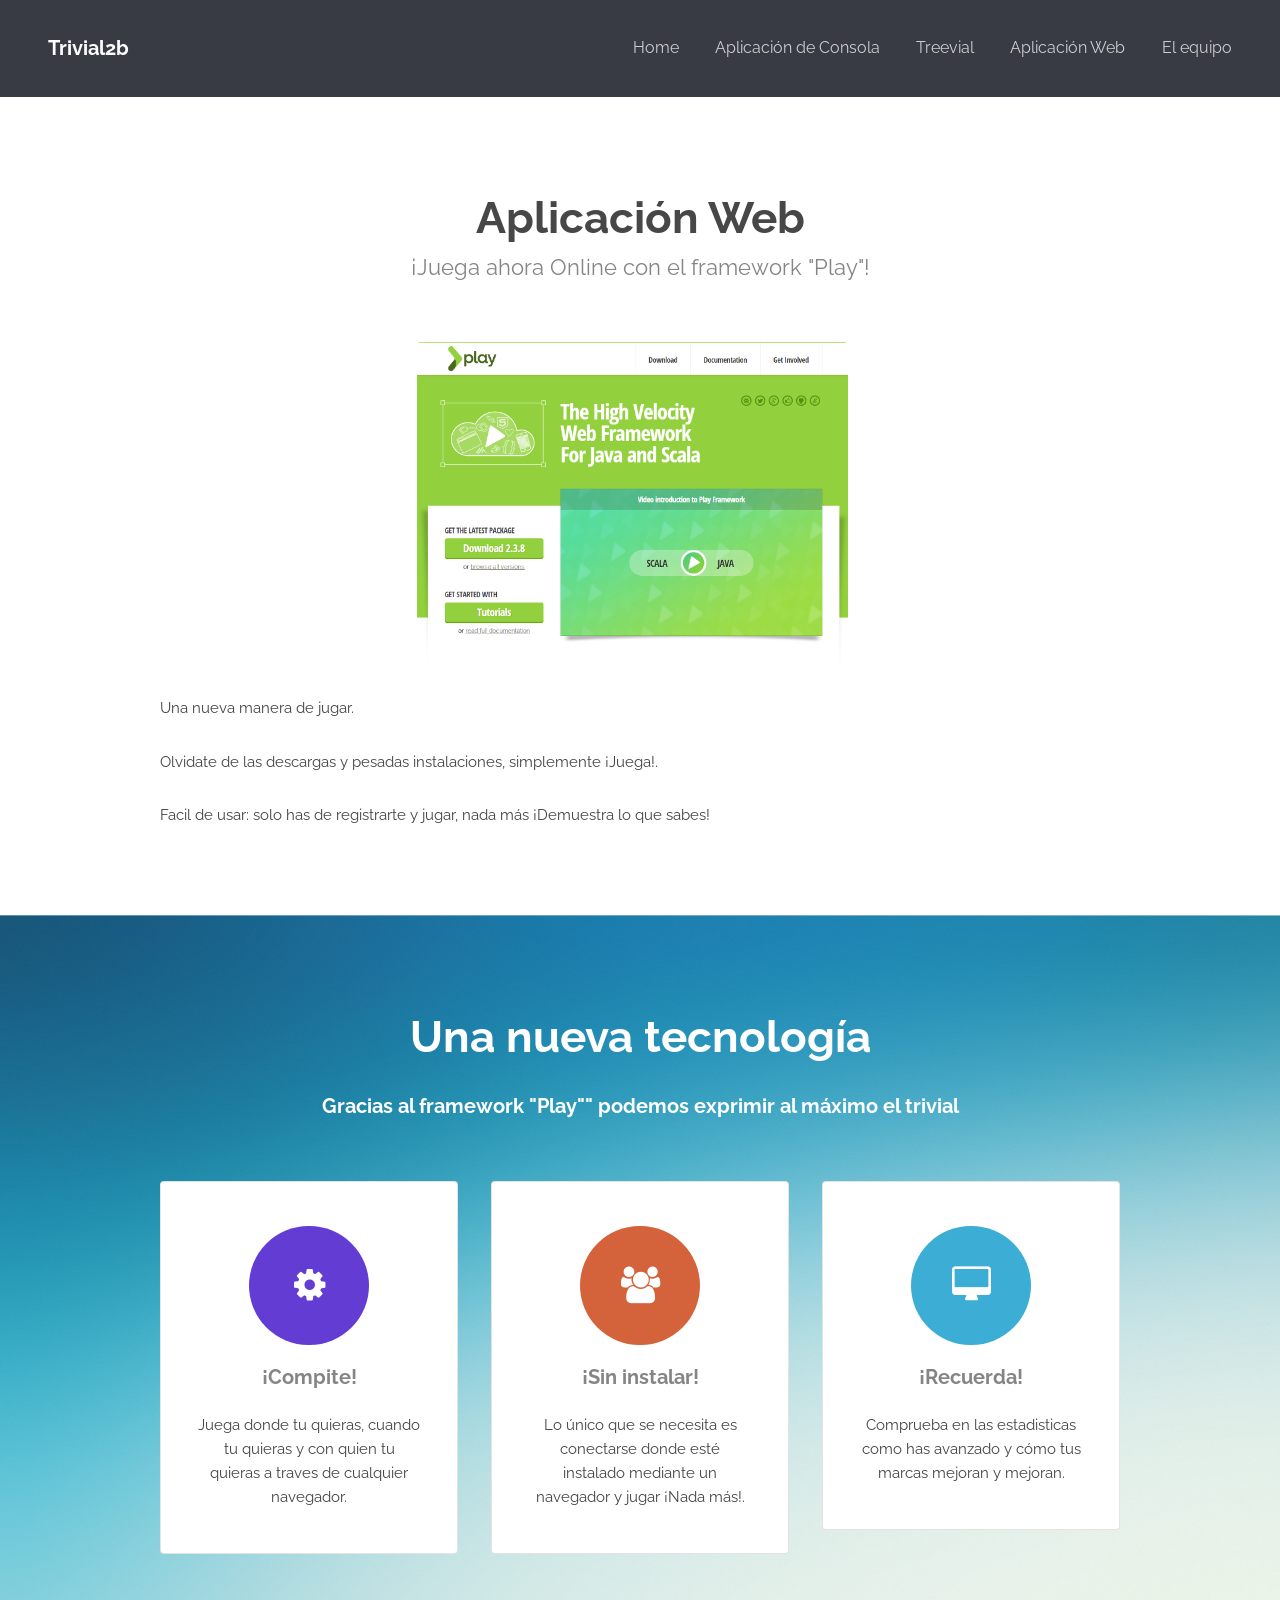
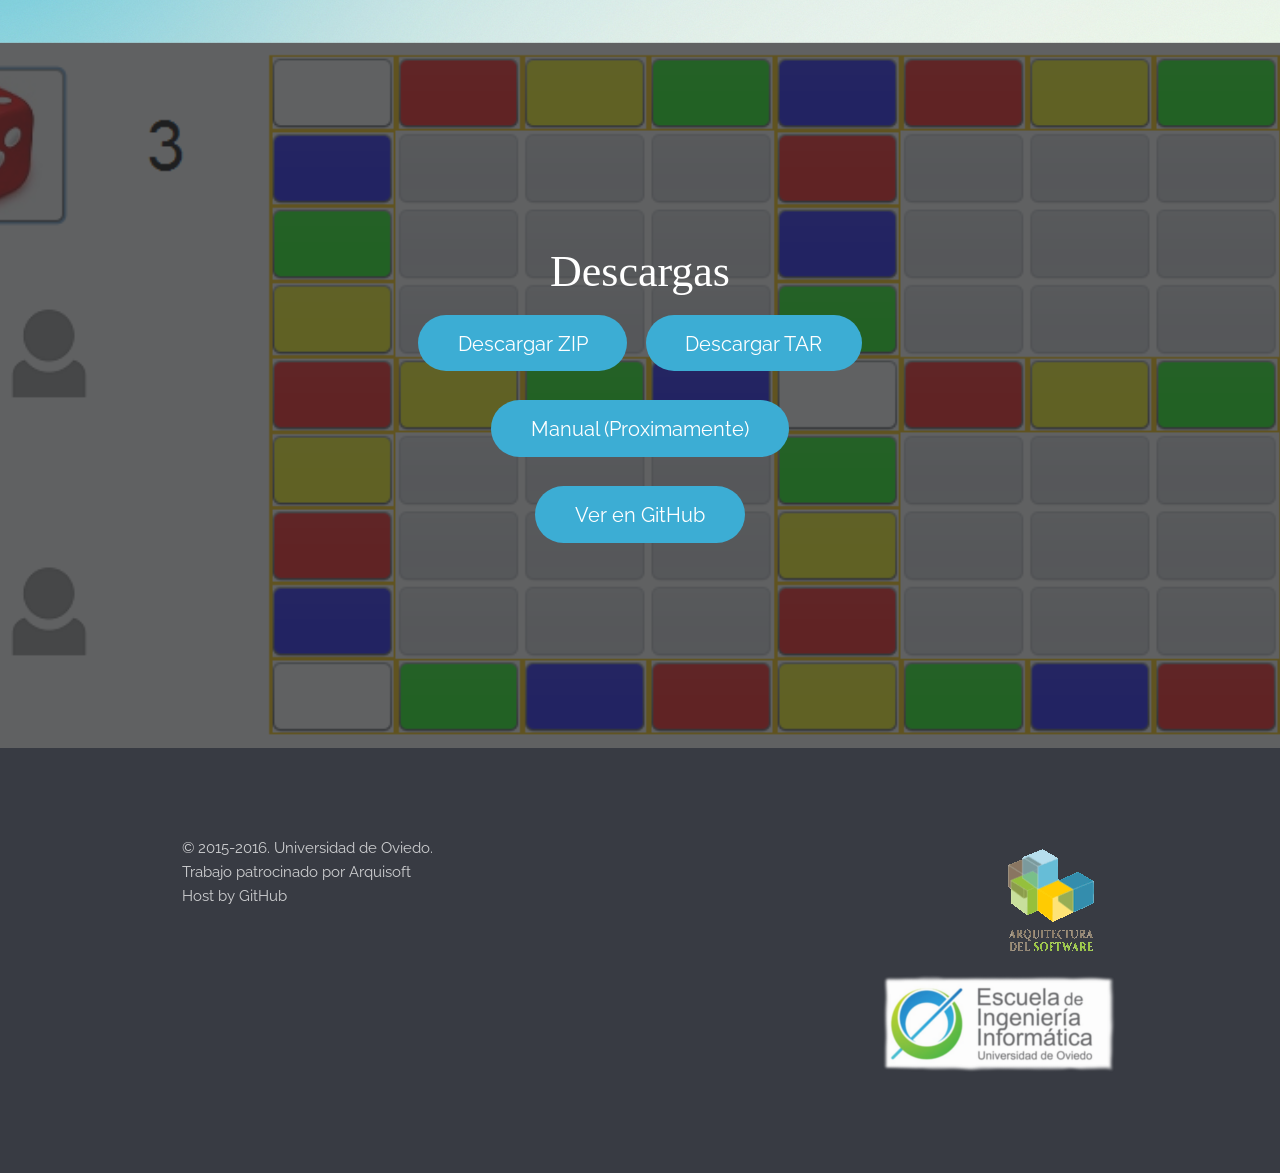
==== commit 17c4a06a: "Correcciones varias Nuevos fondos, imágenes antiguas borradas y nuevos textos" ====
--- a/aplicacionWeb.html
+++ b/aplicacionWeb.html
@@ -30,6 +30,7 @@
 				<nav id="nav">
 					<ul>
 						<li><a href="index.html">Home</a></li>
+						<li><a href="consola.html">Aplicación de Consola</a></li>
 						<li><a href="treevial.html">Treevial</a></li>
 						<li><a href="aplicacionWeb.html">Aplicación Web</a></li>
 						<li><a href="equipo.html">El equipo</a></li>
@@ -42,16 +43,16 @@
 				<div class="container">
 
 					<header class="major">
-						<h2>Treevial</h2>
-						<p>Una nueva manera de jugar</p>
+						<h2>Aplicación Web</h2>
+						<p>¡Juega ahora Online con el framework "Play"!</p>
 					</header>
 
-					<a href="https://github.com/Arquisoft/Trivial2b" class="image fix">
-						<img src="images/Treevial_Inicio.png" alt="Treevial" />
-					</a>
-					<p>Meses de trabajo han supuesto lo que es uno de los mejores trivials de la historia.</p>
-					<p>Treevial es un trivial interactivo, una aplicación para el escritorio de cualquier ordenador con cualquier sistema operativo y una diversión para toda la familia.</p>
-					<p>Tan simple como abrirlo y jugar, nada más. Un juego que puede ser modificado por cualquier usuario. Juega contra tus amigos, no dejes pasar esta oportunidad</p>
+					<div class="image fix" >
+						<img src="images/play.png" alt="Aplicación Web" />
+					</div>
+					<p>Una nueva manera de jugar.</p>
+					<p>Olvidate de las descargas y pesadas instalaciones, simplemente ¡Juega!.</p>
+					<p>Facil de usar: solo has de registrarte y jugar, nada más ¡Demuestra lo que sabes!</p>
 				</div>
 			</section>
 
@@ -59,29 +60,29 @@
 			<section id="one" class="wrapper style1 special">
 				<div class="container">
 					<header class="major">
-						<h2>En busca del conocimiento</h2>
-						<p>Aprender nunca fue tan divertido</p>
+						<h2>Una nueva tecnología</h2>
+						<h3>Gracias al framework "Play"" podemos exprimir al máximo el trivial</h3>
 					</header>
 					<div class="row 150%">
 						<div class="4u 12u$(medium)">
 							<section class="box">
 								<i class="icon big rounded color3 fa-cog"></i>
-								<h3>¡Editalo!</h3>
-								<p>Juega las categorías de preguntas que tu quieras.</p>
+								<h3>¡Compite!</h3>
+								<p>Juega donde tu quieras, cuando tu quieras y con quien tu quieras a traves de cualquier navegador.</p>
 							</section>
 						</div>
 						<div class="4u 12u$(medium)">
 							<section class="box">
 								<i class="icon big rounded color7 fa-users"></i>
-								<h3>¡Compite!</h3>
-								<p>Juega con tus amigos para ver quien tiene los mayores conocimientos sobre un tema en especial.</p>
+								<h3>¡Sin instalar!</h3>
+								<p>Lo único que se necesita es conectarse donde esté instalado mediante un navegador y jugar ¡Nada más!.</p>
 							</section>
 						</div>
 						<div class="4u$ 12u$(medium)">
 							<section class="box">
 								<i class="icon big rounded color1 fa-desktop"></i>
 								<h3>¡Recuerda!</h3>
-								<p>Comprueba en las estadisticas como has avanzado y cómo tus marcas mejoran y mejoran</p>
+								<p>Comprueba en las estadisticas como has avanzado y cómo tus marcas mejoran y mejoran.</p>
 							</section>
 						</div>
 					</div>
--- a/css/style.css
+++ b/css/style.css
@@ -1046,7 +1046,7 @@
 /* Banner */
 
 	#banner {
-		background-image: url(../images/dark_tint.png), url(../images/bokeh_car_lights_bg.jpg);
+		background-image: url(../images/dark_tint.png), url(../images/treevial_Tablero.png);
 		background-position: center center;
 		background-size: cover;
 		color: #ffffff;
@@ -1064,17 +1064,23 @@
 			line-height: 1.25em;
 			margin: 0 0 0.5em 0;
 			padding: 0;
+			font-family: FontAwesome;
+			font-style: normal;
+			font-weight: normal;
 		}
 
 		#banner p {
 			font-size: 1.5em;
 			margin-bottom: 1.75em;
+			font-family: FontAwesome;
+			font-style: normal;
+			font-weight: normal;
 		}
 		
 /* Banner Treevial*/
 
 	#bannerTreevial {
-		background-image: url(../images/dark_tint.png), url(../images/Treevial_Tablero.png);
+		background-image: url(../images/dark_tint.png), url(../images/treevial_Tablero.png);
 		background-position: center center;
 		background-size: cover;
 		color: #ffffff;
@@ -1092,11 +1098,17 @@
 			line-height: 1.0em;
 			margin: 0 0 0.5em 0;
 			padding: 0;
+			font-family: FontAwesome;
+			font-style: normal;
+			font-weight: normal;
 		}
 
 		#bannerTreevial p {
 			font-size: 1.5em;
 			margin-bottom: 1.75em;
+			font-family: FontAwesome;
+			font-style: normal;
+			font-weight: normal;
 		}		
 
 /* Wrapper */
@@ -1113,6 +1125,7 @@
 			background-size: auto;
 			border-bottom: 1px solid rgba(144, 144, 144, 0.25);
 			border-top: 1px solid rgba(144, 144, 144, 0.25);
+			
 		}
 
 			.wrapper.style1 .box {
@@ -1123,6 +1136,10 @@
 				.wrapper.style1 .box h2, .wrapper.style1 .box h3, .wrapper.style1 .box h4, .wrapper.style1 .box h5, .wrapper.style1 .box h6 {
 					color: #858585;
 				}
+				.wrapper.style1 h3, .wrapper.style1 h2 {
+					color: #fff;
+				}
+				
 				
 		.wrapper.style2 .profiles {
 			border-bottom: 1px solid rgba(144, 144, 144, 0.25);
